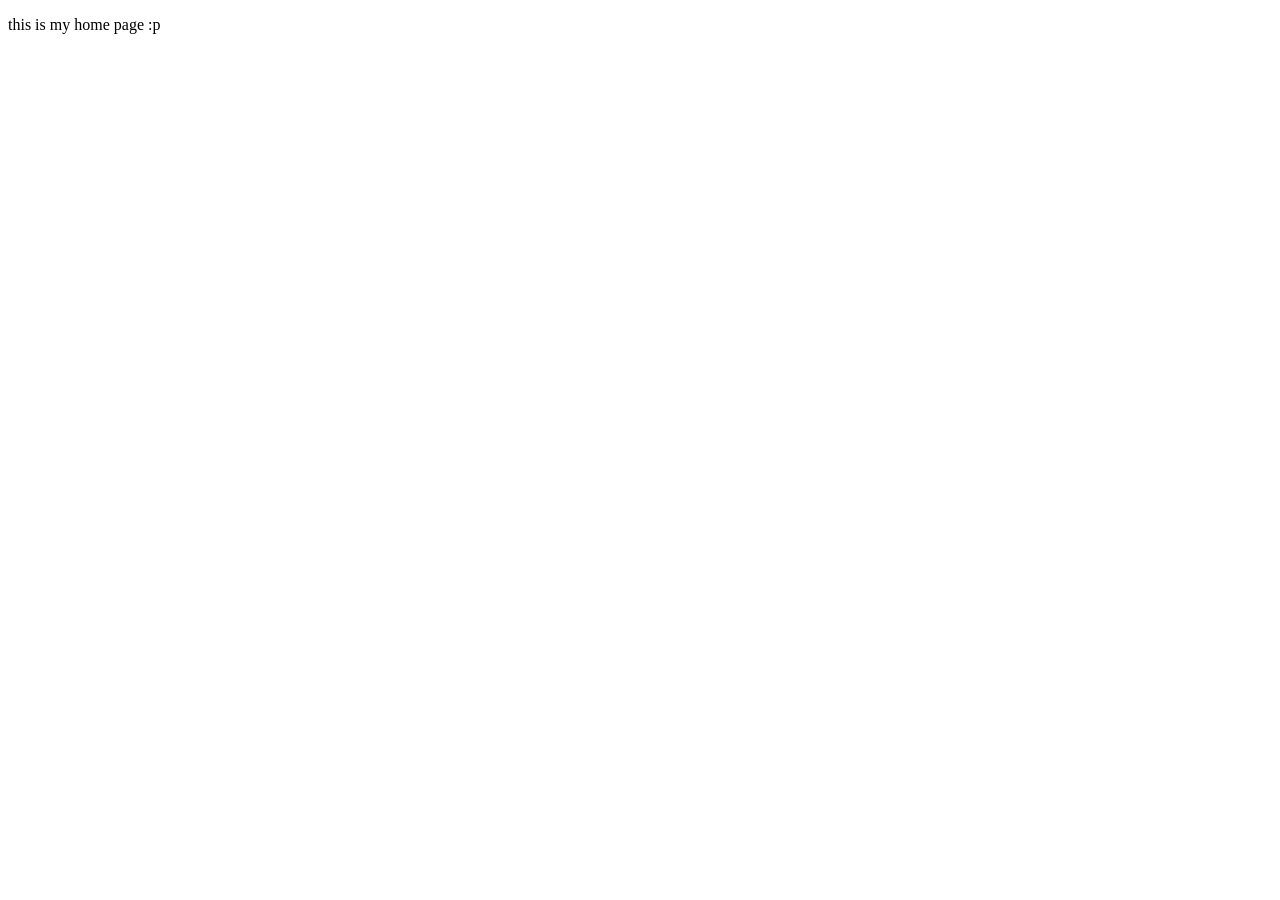
==== index.html @ f5be691d "inital setup" ====
<!DOCTYPE html>
<html lang="en">

<head>

<meta charset="UTF-8">
<meta name="viewport" content="width=device-width, initial-scale=1.0">
<title> Home Page </title>

<link rel="stylesheet" href="css/style.css">


</head>

<body>


<P> this is my home page :p</P>



</body>

</html>
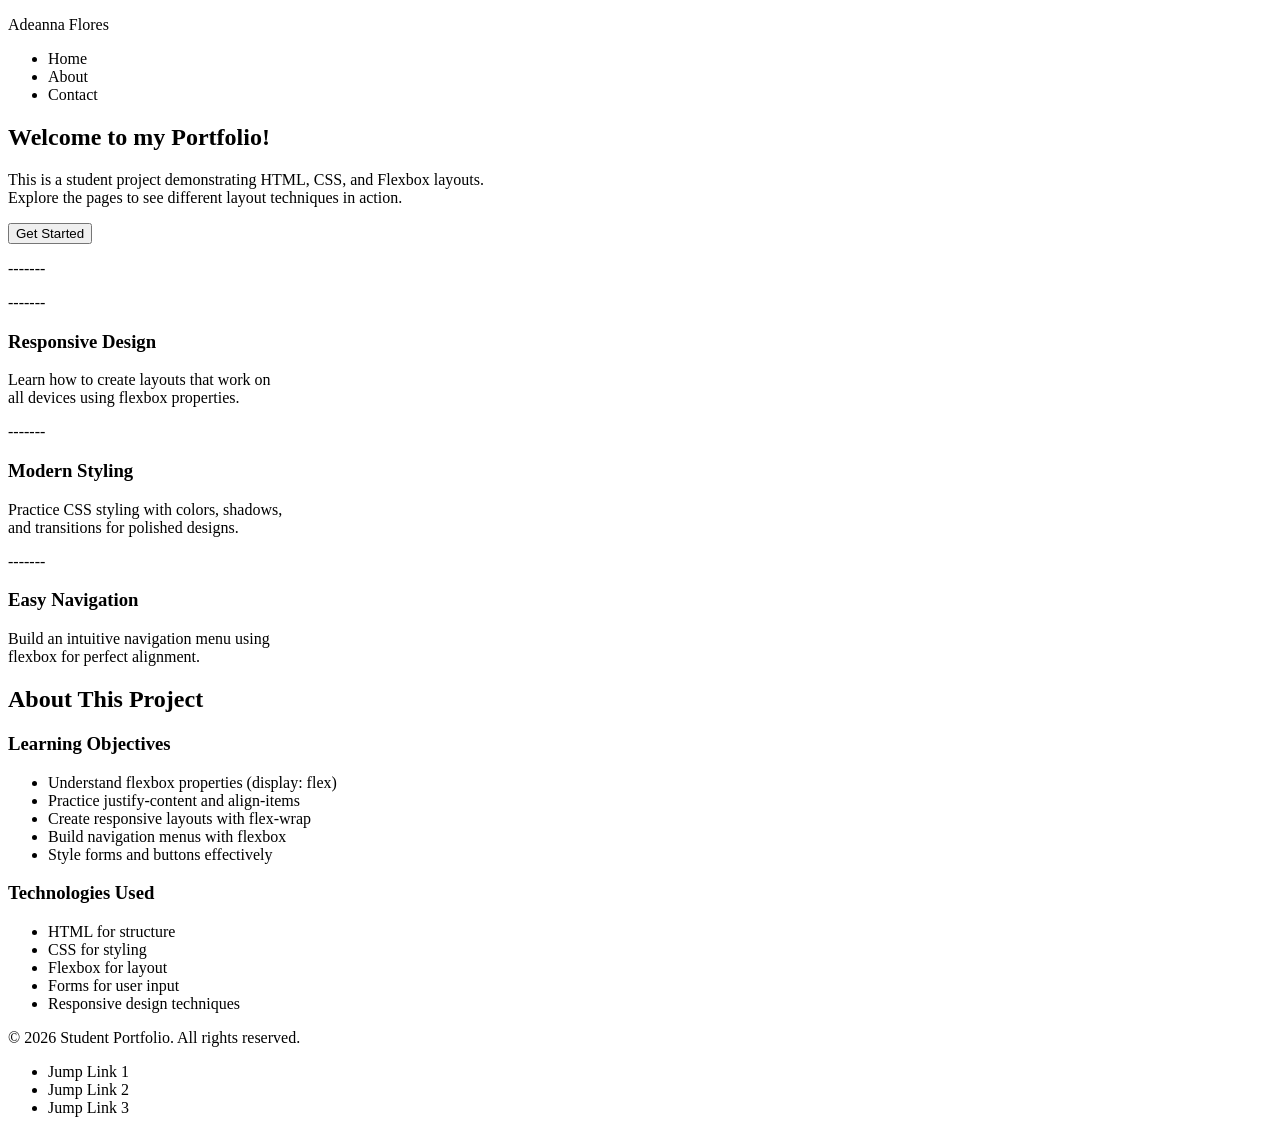
==== commit cb1e88c4: "index updated 0.1" ====
--- a/index.html
+++ b/index.html
@@ -14,11 +14,143 @@
 
 <body>
 
+<header>
+    <div class="flexContainer">
+        <div id="headerName">
+            <p> Adeanna Flores </p>
+        </div>
+        <nav>
+            <ul>
+                <li> Home </li>
+                <li> About </li>
+                <li> Contact </li>
+            </ul>
+        </nav>
+    </div>
 
-<P> this is my home page :p</P>
+</header>
+<main> 
+<section>
+    <div class="flexContainer">
+        <div class="flexItem">
+            <h2> Welcome to my Portfolio! </h2>
+            <p> This is a student project demonstrating HTML, CSS, and Flexbox layouts. <br>
+                Explore the pages to see different layout techniques in action.
+            </p>
+            <button>
+                Get Started
+            </button>
+    </div>
+    <div class="flexItem">
+        <p id="heroIcon">
+            -------
+        </p>
+    </div>
+    </div>
 
 
 
+
+</section>
+
+<section> 
+        <div class="flexContainer">
+            <div class="shadow flexItem">
+                <p class="circleBlue"> 
+                    -------
+                </p>
+                <h3>
+                    Responsive Design
+                </h3>
+                <p>
+                    Learn how to create layouts that work on <br>
+                    all devices using flexbox properties.
+                </p>
+            </div>
+            <div class="shadow flexItem">
+                <p class="circleGreen">
+                    -------
+                </p>
+                <h3>
+                    Modern Styling
+                </h3>
+                <p>
+                    Practice CSS styling with colors, shadows, <br>
+                    and transitions for polished designs.
+                </p>
+            </div>
+            <div class="shadow flexItem">
+                <p class="circlePurple">
+                    -------
+                </p>
+                <h3>
+                    Easy Navigation
+                </h3>
+                <p>
+                    Build an intuitive navigation menu using<br>
+                    flexbox for perfect alignment. 
+                </p>
+            </div>
+        </div>
+</section>
+
+
+<section>
+<h2>
+    About This Project
+</h2>
+<div class="flexContainer">
+    <div class="flexItem">
+        <h3>
+            Learning Objectives
+        </h3>
+        <ul>
+            <li>Understand flexbox properties (display: flex) </li>
+            <li>Practice justify-content and align-items</li>
+            <li>Create responsive layouts with flex-wrap</li>
+            <li>Build navigation menus with flexbox</li>
+            <li>Style forms and buttons effectively</li>
+        </ul>
+    </div>
+
+    <div class="flexItem">
+        <h3>
+            Technologies Used
+        </h3>
+        <ul>
+            <li>HTML for structure</li>
+            <li>CSS for styling</li>
+            <li>Flexbox for layout</li>
+            <li>Forms for user input</li>
+            <li>Responsive design techniques</li>
+        </ul>
+    </div>
+</div>
+
+
+</section>
+
+
+
+
+
+
+
+
+
+
+
+</main>
+<footer>
+
+<p>© 2026 Student Portfolio. All rights reserved.</p>
+ <ul>
+                <li> Jump Link 1 </li>
+                <li> Jump Link 2 </li>
+                <li> Jump Link 3 </li>
+            </ul>
+
+</footer>
 </body>
 
 </html>
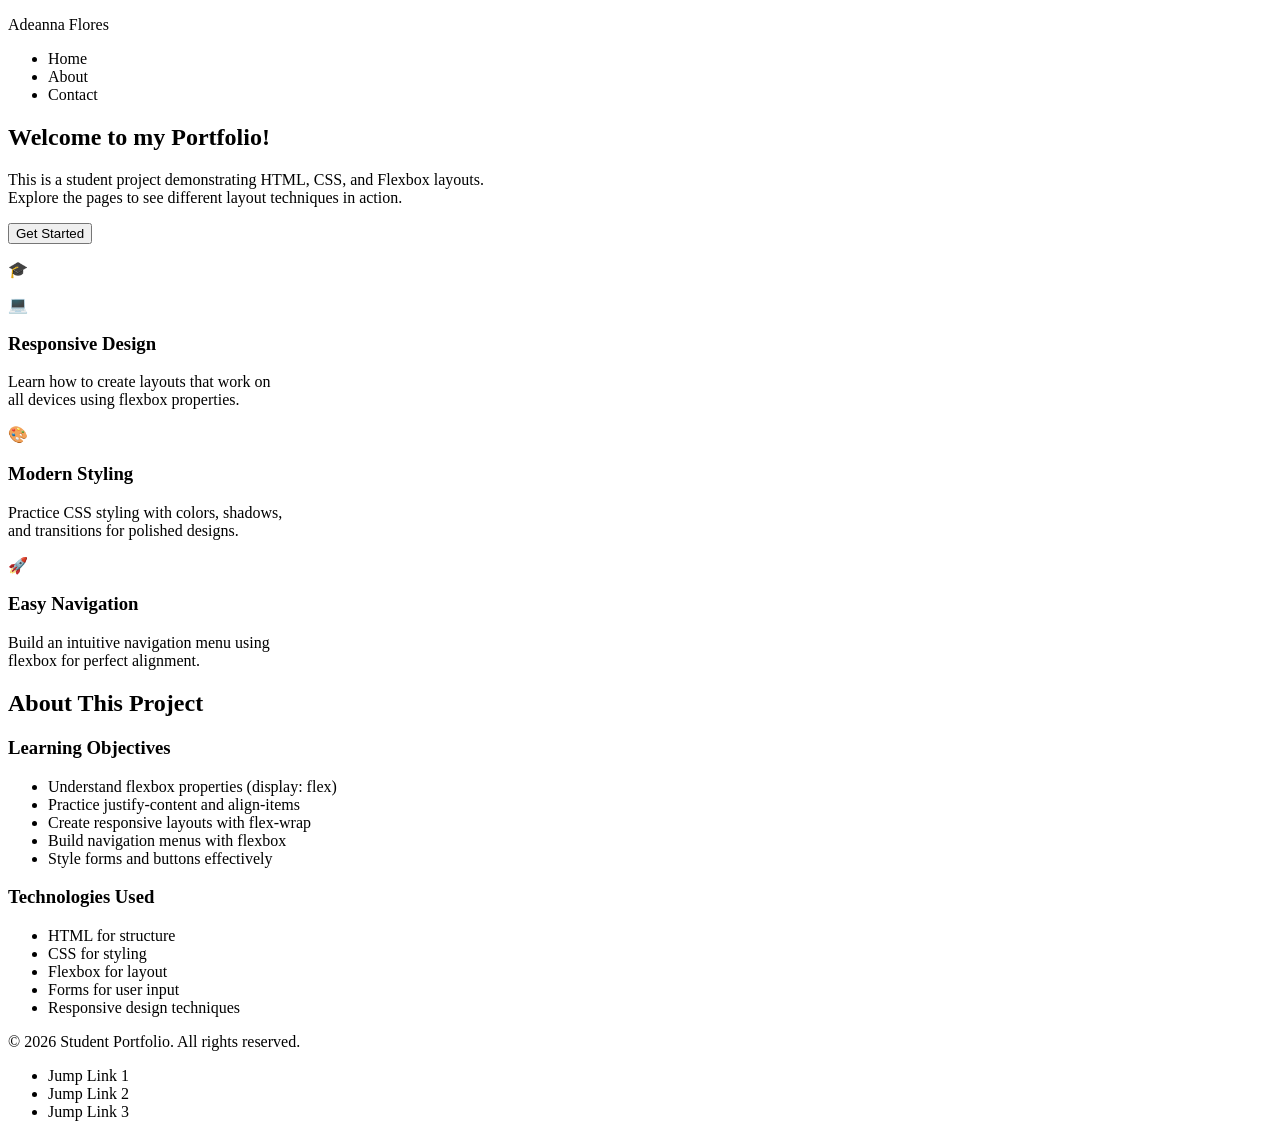
==== commit b6f17ce6: "index updated 0.1.2" ====
--- a/index.html
+++ b/index.html
@@ -43,7 +43,7 @@
     </div>
     <div class="flexItem">
         <p id="heroIcon">
-            -------
+            &#x1F393;
         </p>
     </div>
     </div>
@@ -57,7 +57,7 @@
         <div class="flexContainer">
             <div class="shadow flexItem">
                 <p class="circleBlue"> 
-                    -------
+                    &#x1F4BB;
                 </p>
                 <h3>
                     Responsive Design
@@ -69,7 +69,7 @@
             </div>
             <div class="shadow flexItem">
                 <p class="circleGreen">
-                    -------
+                    &#x1F3A8;
                 </p>
                 <h3>
                     Modern Styling
@@ -81,7 +81,7 @@
             </div>
             <div class="shadow flexItem">
                 <p class="circlePurple">
-                    -------
+                    &#x1F680;
                 </p>
                 <h3>
                     Easy Navigation
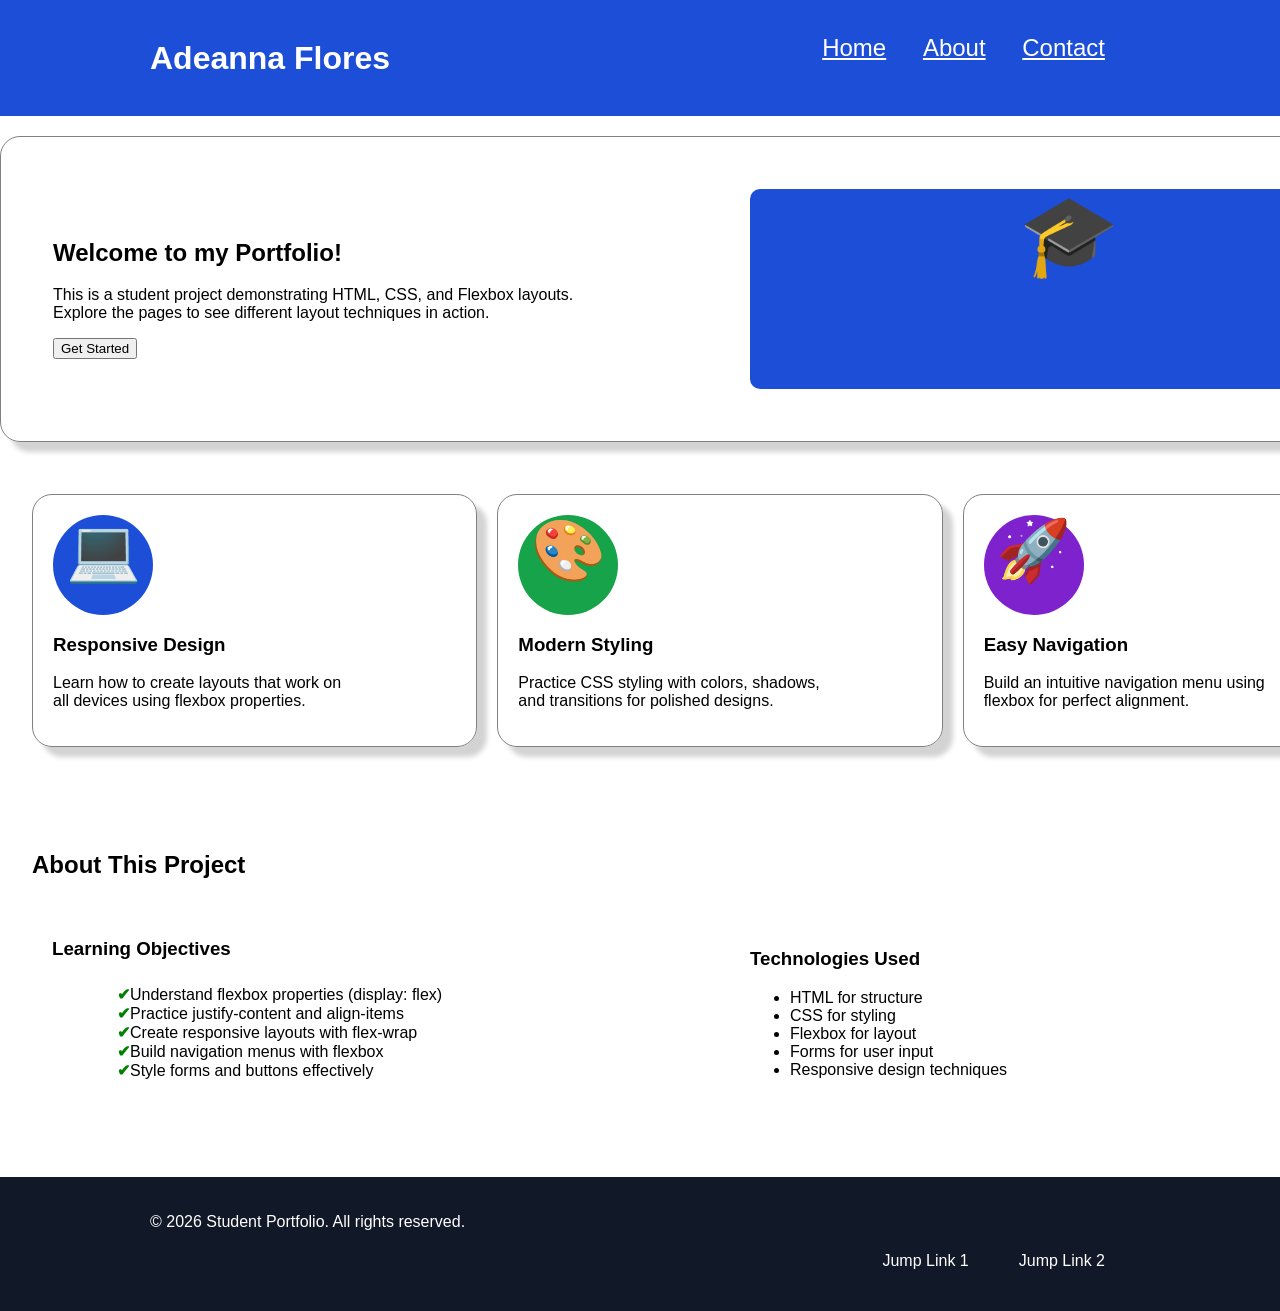
==== commit 84cc0375: "updated 0.2" ====
--- a/index.html
+++ b/index.html
@@ -21,16 +21,16 @@
         </div>
         <nav>
             <ul>
-                <li> Home </li>
-                <li> About </li>
-                <li> Contact </li>
+                <li> <a href="index.html"> Home </a> </li>
+                <li> <a href="about.html"> About </a> </li>
+                <li> <a href="contact.html"> Contact </a> </li>
             </ul>
         </nav>
     </div>
 
 </header>
 <main> 
-<section>
+<section class="shadow">
     <div class="flexContainer">
         <div class="flexItem">
             <h2> Welcome to my Portfolio! </h2>
@@ -104,7 +104,7 @@
         <h3>
             Learning Objectives
         </h3>
-        <ul>
+        <ul class="listCheckmark">
             <li>Understand flexbox properties (display: flex) </li>
             <li>Practice justify-content and align-items</li>
             <li>Create responsive layouts with flex-wrap</li>
@@ -143,11 +143,10 @@
 </main>
 <footer>
 
-<p>© 2026 Student Portfolio. All rights reserved.</p>
- <ul>
+<p id="footerText">© 2026 Student Portfolio. All rights reserved.</p>
+ <ul id="footerNav">
                 <li> Jump Link 1 </li>
                 <li> Jump Link 2 </li>
-                <li> Jump Link 3 </li>
             </ul>
 
 </footer>
--- a/css/style.css
+++ b/css/style.css
@@ -0,0 +1,173 @@
+body{
+
+    margin: 0;
+    font-family: 'Segoe UI', Tahoma, Geneva, Verdana, sans-serif;
+}
+
+header{
+    background-color: #1D4ED8;
+    padding: 5px 150px 5px;
+}
+
+#headerName{
+    -webkit-flex: 1;
+    -ms-flex: 1;
+    flex: 1;
+    color:#FFFFFF;
+    font-size: 32px;
+    font-weight: 800;
+}
+
+
+
+nav{
+    display: flex;
+    justify-content: flex-end;
+    font-size: 24px;
+    color:#FFFFFF; 
+}
+
+nav a{
+    color:#FFFFFF;
+
+}
+
+nav ul li{
+    padding:5px 25px 25px 5px;
+    list-style:none;
+    display:inline-block;
+
+}
+
+
+
+main{
+    width: 1440px;
+    margin: 0 auto;
+}
+
+
+
+
+.flexContainer{
+    display:-webkit-flex;
+    display: flex;
+    gap: 20px;
+    align-items: center;
+}
+
+.flexItem{
+    gap: 20px;
+    padding: 20px;
+    width: 100%;
+
+}
+
+section{
+    padding: 32px;
+    margin: 20px 0px 20px;
+}
+
+.shadow {
+    box-shadow: 10px 10px 5px lightgray;
+    border: 1px solid gray;
+    border-radius: 20px;
+}
+
+#heroIcon {
+    background-color:#1D4ED8;
+    border-radius:10px;
+    font-size:80px;
+
+    margin: 0;
+    height: 200px;
+    text-align: center;
+
+}
+
+.circleBlue{
+    border-radius: 50%;
+    width: 100px;
+    height: 100px;
+    background-color: #1D4ED8;
+    text-align: center;
+    font-size: 60px;
+    margin: 0%;
+    padding: 0%;
+}
+
+.circleGreen{
+    border-radius: 50%;
+    width: 100px;
+    height: 100px;
+    background-color: #16a34a;
+    text-align: center;
+    font-size: 60px;
+    margin: 0%;
+    padding: 0%;
+}
+
+.circlePurple{
+    border-radius: 50%;
+    width: 100px;
+    height: 100px;
+    background-color: #7e22ce;
+    text-align: center;
+    font-size: 60px;
+    margin: 0%;
+    padding: 0%;
+}
+
+
+
+
+
+
+
+footer{
+
+    padding: 20px 150px 20px;
+    background-color: #111827;
+    color: #FFFFFF;
+
+}
+
+
+
+footer a{
+    color: #FFFFFF;
+    display: -webkit-flex;
+    display: flex;
+}
+
+footer ul li {
+    list-style-type: none;
+    display: inline-block;
+    padding: 5px 25px 5px;
+
+}
+
+#footerText{
+    -webkit-flex: 1;
+    -ms-flex: 1;
+    flex: 1;
+}
+
+#footerNav{
+    display: flex;
+    justify-content: flex-end;
+
+}
+
+.listCheckmark{
+    list-style: none; 
+    margin: 25px;
+
+}
+
+ul.listCheckmark li:before{
+    color: green;
+    content: "✔";
+    font-weight: bold;
+    right: 25px;
+}
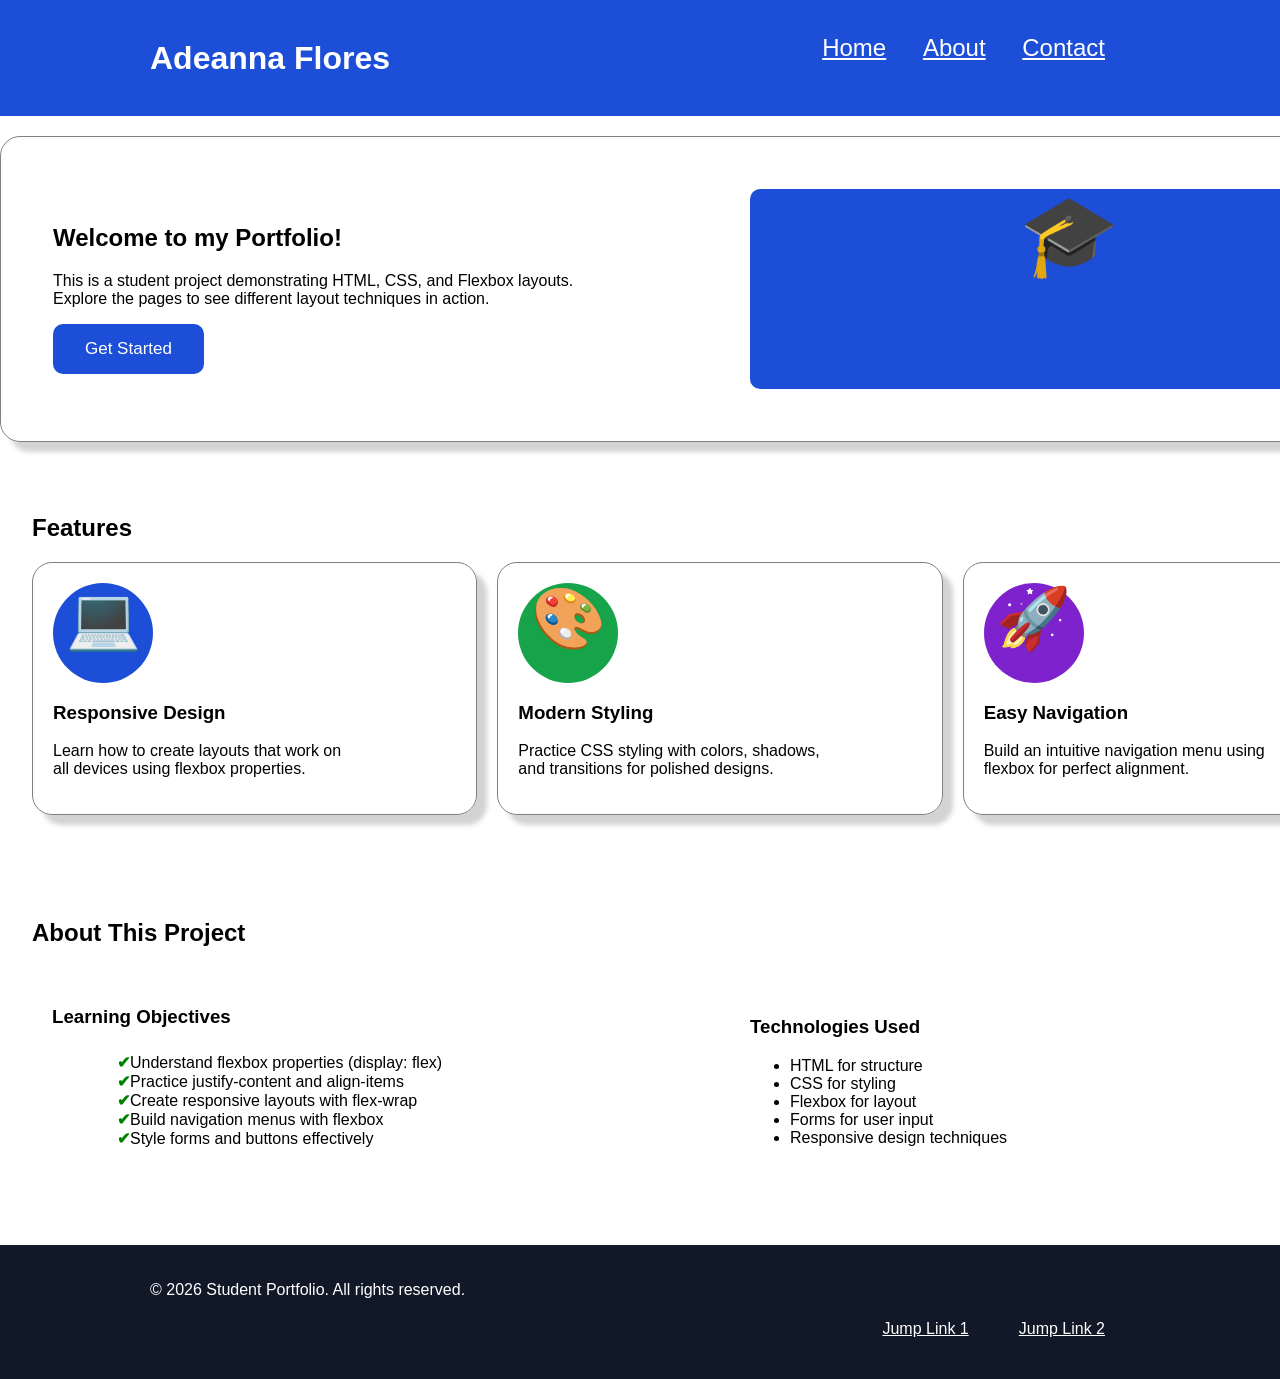
==== commit 30bf1607: "final" ====
--- a/index.html
+++ b/index.html
@@ -20,7 +20,7 @@
             <p> Adeanna Flores </p>
         </div>
         <nav>
-            <ul>
+            <ul id="Jump1">
                 <li> <a href="index.html"> Home </a> </li>
                 <li> <a href="about.html"> About </a> </li>
                 <li> <a href="contact.html"> Contact </a> </li>
@@ -54,6 +54,9 @@
 </section>
 
 <section> 
+    <h2 id="Jump2">
+        Features
+    </h2>
         <div class="flexContainer">
             <div class="shadow flexItem">
                 <p class="circleBlue"> 
@@ -145,8 +148,8 @@
 
 <p id="footerText">© 2026 Student Portfolio. All rights reserved.</p>
  <ul id="footerNav">
-                <li> Jump Link 1 </li>
-                <li> Jump Link 2 </li>
+                <li> <a href="#Jump1"> Jump Link 1 </a> </li>
+                <li> <a href="#Jump2"> Jump Link 2 </a> </li>
             </ul>
 
 </footer>
--- a/css/style.css
+++ b/css/style.css
@@ -170,4 +170,23 @@
     content: "✔";
     font-weight: bold;
     right: 25px;
+}
+
+
+
+button{
+    background-color:#1D4ED8;
+    border: none;
+    border-radius: 10px;
+    color:#FFFFFF;
+    padding: 15px 32px;
+    text-align: center;
+    text-decoration:none;
+    font-size: 17px;
+    cursor: pointer;
+}
+
+button:hover{
+    background-color:#111827;
+    
 }
